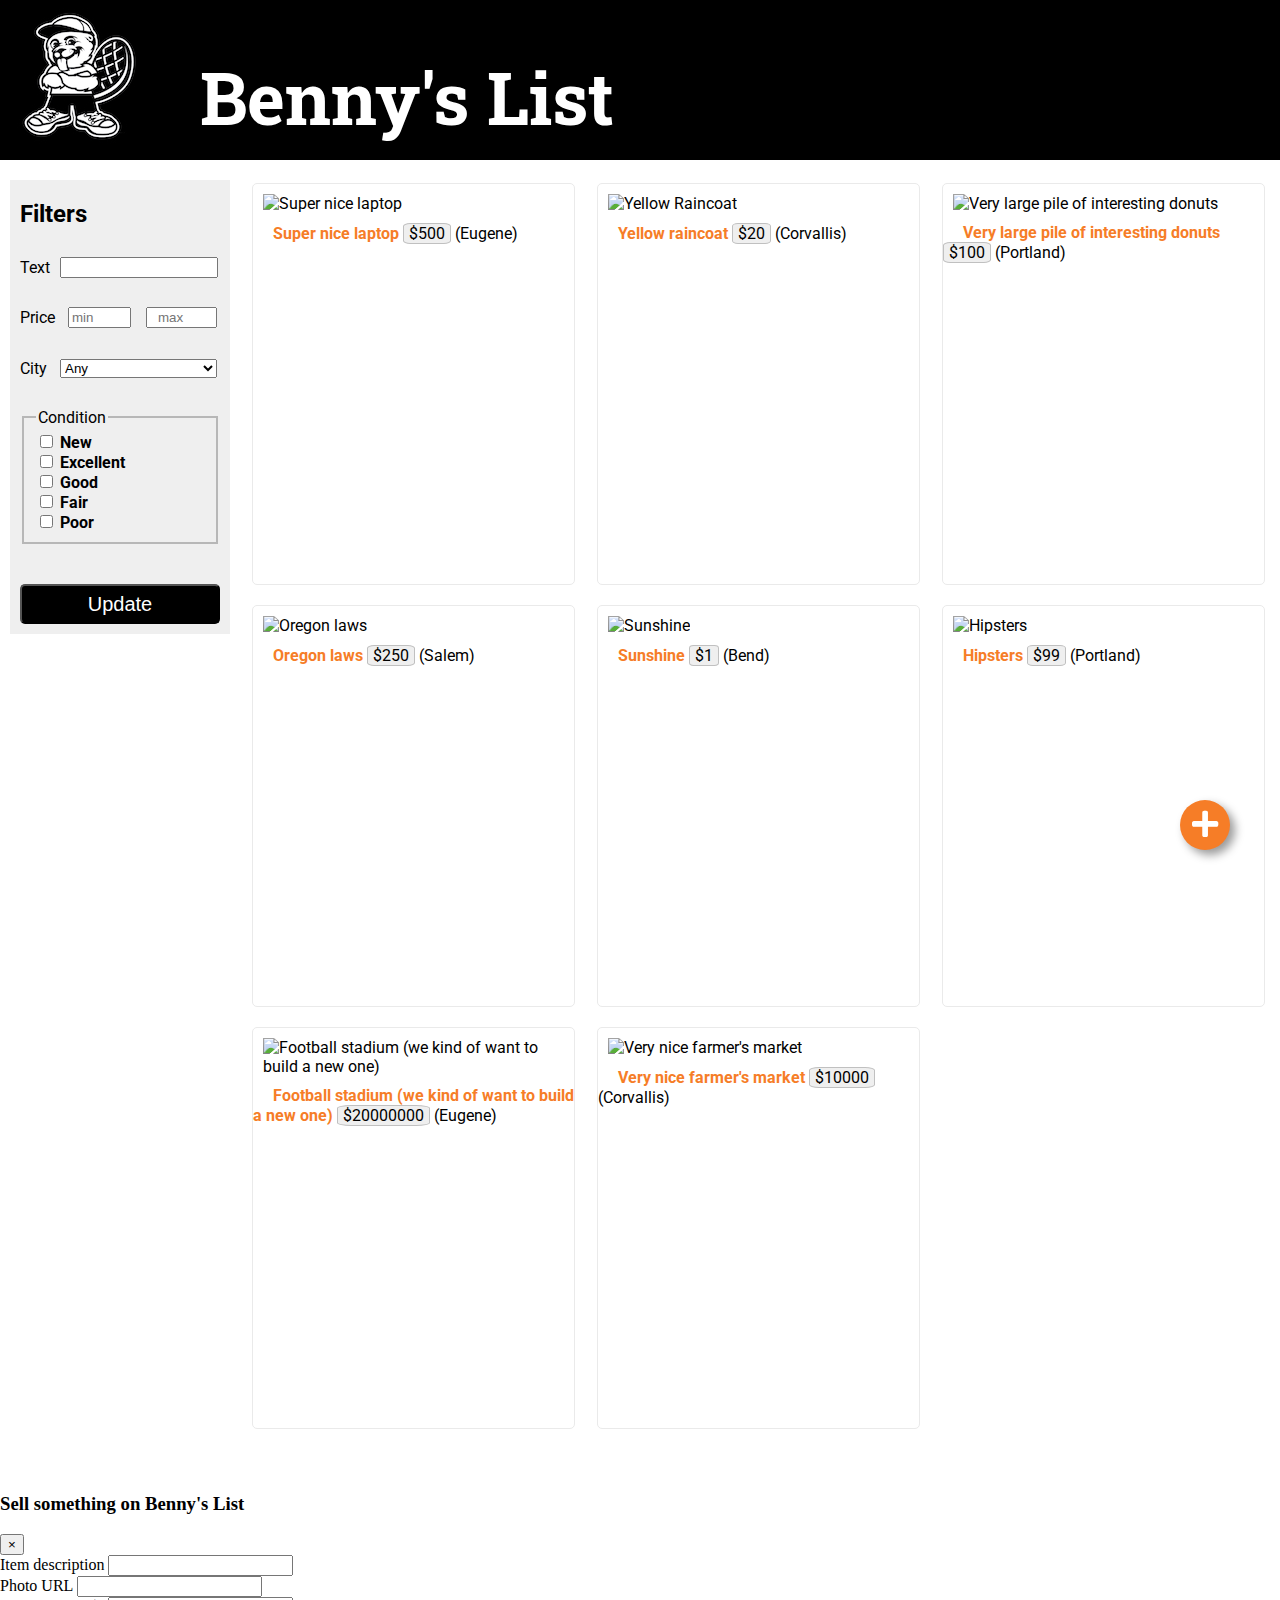
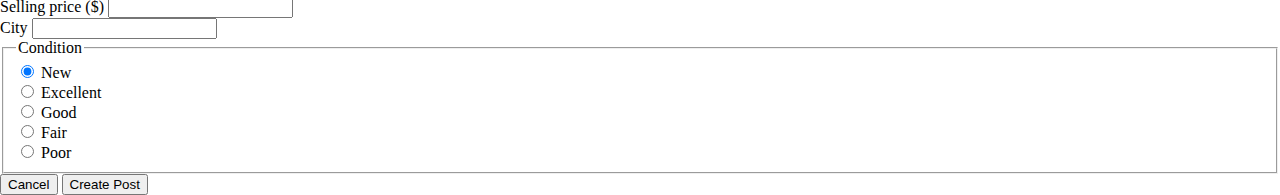
==== assignment3.html @ c0419ea3 "Assignment3" ====
<!DOCTYPE html>
<html>
  <head>
    <meta charset="utf-8">
    <title>Benny's List</title>

    <!--
      This 3rd-party stylesheet makes available the font families to be used
      for this page ("Roboto" and "Roboto Slab").
    -->
    <link href="https://fonts.googleapis.com/css2?family=Roboto+Slab:wght@100&family=Roboto:wght@300;400&display=swap" rel="stylesheet">

    <!--
      This 3rd-party stylesheet incorporates SVG icons from Font Awesome:
      http://fontawesome.com/.  Specifically, each of the <i> elements below
      incorporates an icon from Font Awesome.
    -->
    <link rel="stylesheet" href="https://use.fontawesome.com/releases/v5.15.4/css/all.css" crossorigin="anonymous">

    <link rel="stylesheet" href="style.css">

    <script src="index.js" charset="utf-8" defer></script>
  </head>
  <body>

    <header>

      <div class="header-image-container">
        <img src="benny.jpg" alt="Benny logo">
      </div>

      <h1 class="site-title"><a href="#">Benny's List</a></h1>

    </header>

    <main class="content">
      <aside class="filter-container">

        <h2>Filters</h2>

        <div class="filter-input-container">
          <label for="filter-text" class="filter-input-label">Text</label>
          <div class="filter-input-element">
            <input type="text" name="filter-text" id="filter-text" class="filter-input">
          </div>
        </div>

        <div class="filter-input-container">
          <label for="filter-min-price" class="filter-input-label">Price</label>
          <div class="filter-input-element">
            <input type="text" name="filter-min-price" id="filter-min-price" class="filter-input" placeholder="min">
          </div>
          <div class="filter-input-element">
            <input type="text" name="filter-max-price" id="filter-max-price" class="filter-input" placeholder="max">
          </div>
        </div>

        <div class="filter-input-container">
          <label for="filter-city" class="filter-input-label">City</label>
          <div class="filter-input-element">
            <select id="filter-city" class="filter-input" name="filter-city">
              <option selected value="">Any</option>
              <option>Corvallis</option>
              <option>Albany</option>
              <option>Eugene</option>
              <option>Portland</option>
              <option>Salem</option>
              <option>Bend</option>
            </select>
          </div>
        </div>

        <div class="filter-input-container">
          <fieldset id="filter-condition" class="filter-fieldset">
            <legend>Condition</legend>
            <div>
              <input type="checkbox" name="filter-condition" id="filter-condition-new" value="new">
              <label for="filter-condition-new">New</label>
            </div>
            <div>
              <input type="checkbox" name="filter-condition" id="filter-condition-excellent" value="excellent">
              <label for="filter-condition-excellent">Excellent</label>
            </div>
            <div>
              <input type="checkbox" name="filter-condition" id="filter-condition-good" value="good">
              <label for="filter-condition-good">Good</label>
            </div>
            <div>
              <input type="checkbox" name="filter-condition" id="filter-condition-fair" value="fair">
              <label for="filter-condition-fair">Fair</label>
            </div>
            <div>
              <input type="checkbox" name="filter-condition" id="filter-condition-poor" value="poor">
              <label for="filter-condition-poor">Poor</label>
            </div>
          </fieldset>
        </div>

        <button id="filter-update-button" class="action-button">Update</button>

      </aside>

      <section id="posts">

        <div class="post" data-price="500" data-city="Eugene" data-condition="poor">
          <div class="post-contents">
            <div class="post-image-container">
              <img src="https://i.pinimg.com/originals/07/e0/8c/07e08c1195f197dab954a89723339b3b.jpg" alt="Super nice laptop">
            </div>
            <div class="post-info-container">
              <a href="#" class="post-title">Super nice laptop</a> <span class="post-price">$500</span> <span class="post-city">(Eugene)</span>
            </div>
          </div>
        </div>

        <div class="post" data-price="20" data-city="Corvallis" data-condition="excellent">
          <div class="post-contents">
            <div class="post-image-container">
              <img src="https://p1.pxfuel.com/preview/998/294/512/meadow-yellow-rain-coat-mountains.jpg" alt="Yellow Raincoat">
            </div>
            <div class="post-info-container">
              <a href="#" class="post-title">Yellow raincoat</a> <span class="post-price">$20</span> <span class="post-city">(Corvallis)</span>
            </div>
          </div>
        </div>

        <div class="post" data-price="100" data-city="Portland" data-condition="new">
          <div class="post-contents">
            <div class="post-image-container">
              <img src="http://static-21.sinclairstoryline.com/resources/media/9e359e52-2d79-4aa6-a43b-2ba534b9db0c-large16x9_378b19aa394049a4a9ca7101e4e75be4voodoodoughnutrecord660.jpg?1463527394583" alt="Very large pile of interesting donuts">
            </div>
            <div class="post-info-container">
              <a href="#" class="post-title">Very large pile of interesting donuts</a> <span class="post-price">$100</span> <span class="post-city">(Portland)</span>
            </div>
          </div>
        </div>

        <div class="post" data-price="250" data-city="Salem" data-condition="fair">
          <div class="post-contents">
            <div class="post-image-container">
              <img src="http://static.legalsolutions.thomsonreuters.com/product_photos/p40307624-141728L.jpg" alt="Oregon laws">
            </div>
            <div class="post-info-container">
              <a href="#" class="post-title">Oregon laws</a> <span class="post-price">$250</span> <span class="post-city">(Salem)</span>
            </div>
          </div>
        </div>

        <div class="post" data-price="1" data-city="Bend" data-condition="new">
          <div class="post-contents">
            <div class="post-image-container">
              <img src="http://i.huffpost.com/gen/1573833/images/o-SUNSHINE-facebook.jpg" alt="Sunshine">
            </div>
            <div class="post-info-container">
              <a href="#" class="post-title">Sunshine</a> <span class="post-price">$1</span> <span class="post-city">(Bend)</span>
            </div>
          </div>
        </div>

        <div class="post" data-price="99" data-city="Portland" data-condition="fair">
          <div class="post-contents">
            <div class="post-image-container">
              <img src="http://www.portlandhipster.com/wp-content/uploads/2015/09/hipsters.jpg" alt="Hipsters">
            </div>
            <div class="post-info-container">
              <a href="#" class="post-title">Hipsters</a> <span class="post-price">$99</span> <span class="post-city">(Portland)</span>
            </div>
          </div>
        </div>

        <div class="post" data-price="20000000" data-city="Eugene" data-condition="good">
          <div class="post-contents">
            <div class="post-image-container">
              <img src="https://upload.wikimedia.org/wikipedia/commons/thumb/1/1a/102707-Oregon-AutzenStadium-ext.jpg/1200px-102707-Oregon-AutzenStadium-ext.jpg" alt="Football stadium (we kind of want to build a new one)">
            </div>
            <div class="post-info-container">
              <a href="#" class="post-title">Football stadium (we kind of want to build a new one)</a> <span class="post-price">$20000000</span> <span class="post-city">(Eugene)</span>
            </div>
          </div>
        </div>

        <div class="post" data-price="10000" data-city="Corvallis" data-condition="excellent">
          <div class="post-contents">
            <div class="post-image-container">
              <img src="https://farm2.staticflickr.com/1258/1366422925_25663f44c8_z.jpg" alt="Very nice farmer's market">
            </div>
            <div class="post-info-container">
              <a href="#" class="post-title">Very nice farmer's market</a> <span class="post-price">$10000</span> <span class="post-city">(Corvallis)</span>
            </div>
          </div>
        </div>

      </section>

    </main>

    <button type="button" id="sell-something-button"><i class="fas fa-plus"></i></button>

    <div id="modal-backdrop" class="hidden"></div>
    <div id="sell-something-modal" class="hidden">
      <div class="modal-dialog">

        <div class="modal-header">
          <h3>Sell something on Benny's List</h3>
          <button type="button" id="modal-close" class="modal-hide-button">&times;</button>
        </div>

        <div class="modal-body">

          <div class="post-input-element">
            <label for="post-text-input">Item description</label>
            <input type="text" id="post-text-input"></input>
          </div>

          <div class="post-input-element">
            <label for="post-photo-input">Photo URL</label>
            <input type="text" id="post-photo-input">
          </div>

          <div class="post-input-element">
            <label for="post-price-input">Selling price ($)</label>
            <input type="number" id="post-price-input">
          </div>

          <div class="post-input-element">
            <label for="post-city-input">City</label>
            <input type="text" id="post-city-input">
          </div>

          <div class="post-input-element">
            <fieldset id="post-condition-fieldset" class="post-fieldset">
              <legend>Condition</legend>
              <div>
                <input type="radio" name="post-condition" id="post-condition-new" value="new" checked>
                <label for="post-condition-new">New</label>
              </div>
              <div>
                <input type="radio" name="post-condition" id="post-condition-excellent" value="excellent">
                <label for="post-condition-excellent">Excellent</label>
              </div>
              <div>
                <input type="radio" name="post-condition" id="post-condition-good" value="good">
                <label for="post-condition-good">Good</label>
              </div>
              <div>
                <input type="radio" name="post-condition" id="post-condition-fair" value="fair">
                <label for="post-condition-fair">Fair</label>
              </div>
              <div>
                <input type="radio" name="post-condition" id="post-condition-poor" value="poor">
                <label for="post-condition-poor">Poor</label>
              </div>
            </fieldset>
          </div>

        </div>

        <div class="modal-footer">
          <button type="button" id="modal-cancel" class="modal-hide-button action-button">Cancel</button>
          <button type="button" id="modal-accept" class="action-button">Create Post</button>
        </div>

      </div>
    </div>

  </body>
</html>
---- style.css ----
/*
 * You should write your CSS in this file.  Don't forget to add your name and
 * @oregonstate.edu email address below.
 *
 * name:
 * email:
 */
header{
    color: rgb(255, 255, 255);
    background-color: black;
    font-family: "Roboto Slab";
    font-size:36px;
    font-weight:100;
    
}

.site-title a:link
{
    text-decoration: none;
    color: rgb(255, 255, 255);  
    position: absolute;
    top:50px;
    left: 200px;
}
.site-title a:visited
{
    text-decoration: none;
    color: rgb(255, 255, 255);
}
.filter-container{
    background-color: #efefef;
    position: absolute;
    top:180px;
    left:10px;
    width:200px;
    font-family: "Roboto";
    padding-left: 10px;
    padding-right: 10px;
    

}
.filter-input-container{
    /* display: flex; */
    padding-top: 10px;

}
.filter-container div{
    font-family: "Roboto";
}

.filter-input-element
{
    padding-left: 10px;
    position: relative;
    bottom: 20px;
    left: 30px;
    /* display: inline-block; */
    padding-right: 5px;
    border: 0 solid #c0c0c0;
    border-radius: 1opx;
}


.conter{
    font-size: 40px;
}
.filter-condition{
    width: 200px;
}
.post{
    display:flex;
    border: 1px solid #eaeaea;
    max-width: 321px;
    height: 321px;
    font-family: "Roboto";
    border-radius: 5px;
}
.post img{
    max-width: 299px;
    max-height: 300px;
    margin:10px
}
#filter-update-button{
    width: 200px;
    height: 40px;
    justify-content: center;
    margin-top: 20px;
    background-color: black;
    color: white;
    font-size: 20px;
    border-radius: 5px;
    margin-bottom: 10px;
    font-weight: 100;
}
#filter-update-button:hover{
    background-color: #f3d0b5;
    color: black;
    cursor:pointer;
}
#posts{
    display: flex;
    flex-wrap: wrap;
    margin-left: 240px;
}
.post{
    height: 400px;
    width: 400px;
    margin-left: 12px;
    margin-bottom: 20px;
    position: relative;
    bottom:25px;
    margin-right: 10px;
    margin-bottom: 20px;
    
    
}
.post a:link
{
    padding-left: 20px;
    text-decoration: none;
    color: #f67d27;;
    font-weight: bold;
}
.post a:visited
{
    text-decoration: none;
    color: #f67d27;
}
.post a:link:hover
{
    text-decoration: underline;
    cursor:pointer;
    color: #f67d27;;
}
.post-price{
    background-color: #efefef;
    border: 1px solid #c0c0c0;
    padding-left: 5px;
    padding-right: 5px;
    border-radius: 15%;
}
#sell-something-button{
    border-radius: 100%;
    position:fixed;
    bottom:50px;
    right: 50px;
    color:white;
    background-color: #f67d27;
    height: 50px;
    width: 50px;
    font-size: 30px;
    justify-content: center;
    margin-top: 10px;
    box-shadow: 5px 5px 10px rgba(0, 0, 0, 0.4);
    border: #f67d27;

}
#sell-something-button:hover{
    border-radius: 100%;
    position:fixed;
    bottom:45px;
    right: 45px;
    color:white;
    background-color: #f67d27;
    height: 60px;
    width: 60px;
    font-size: 35px;
    justify-content: center;
    margin-top: 10px;
    cursor:pointer;

}
#filter-max-price{
    padding-left: 10px;
    width: 55px;
    position: relative;
    bottom: 21px;
    left: 86px;
    /* display: inline-block; */
}
#filter-min-price{
    width: 55px;
    position: relative;
    left:8px
}
#filter-city{
  width: 157px;  
}
.filter-input-container:has(#filter-city)
{
    position: relative;
    bottom: 20px;
}
.filter-input-container:has(legend)
{
    position: relative;
    bottom: 20px;
    font-weight: bold;
    width: 200px;
    
}
#filter-text
{
    width: 150px
}
body
{
    margin: 0px;
    padding:0px;
}
.filter-fieldset{
    border: 2px solid #b7b7b7;
    
}
legend{
    font-weight: 400;
}
span{
    display: inline-block;
}
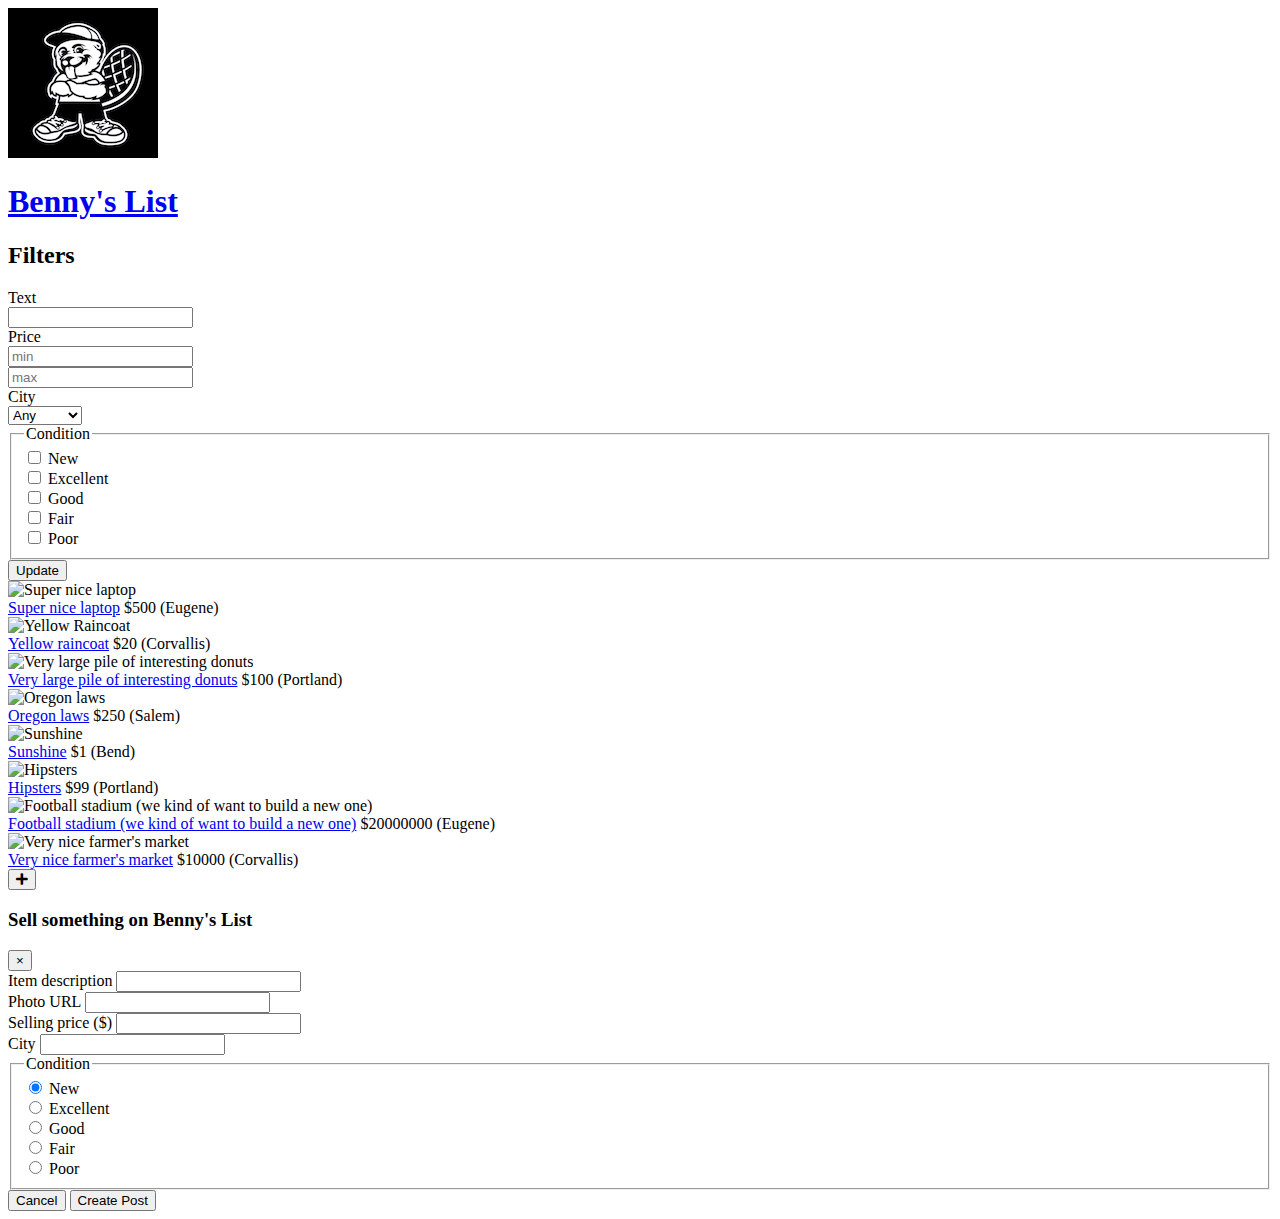
==== commit 22139aab: "test" ====
--- a/assignment3.html
+++ b/assignment3.html
@@ -17,9 +17,9 @@
     -->
     <link rel="stylesheet" href="https://use.fontawesome.com/releases/v5.15.4/css/all.css" crossorigin="anonymous">
 
-    <link rel="stylesheet" href="style.css">
-
-    <script src="index.js" charset="utf-8" defer></script>
+    <link rel="stylesheet" href="assignment3style.css">
+
+    <script src="assignment3JS.js" charset="utf-8" defer></script>
   </head>
   <body>
 
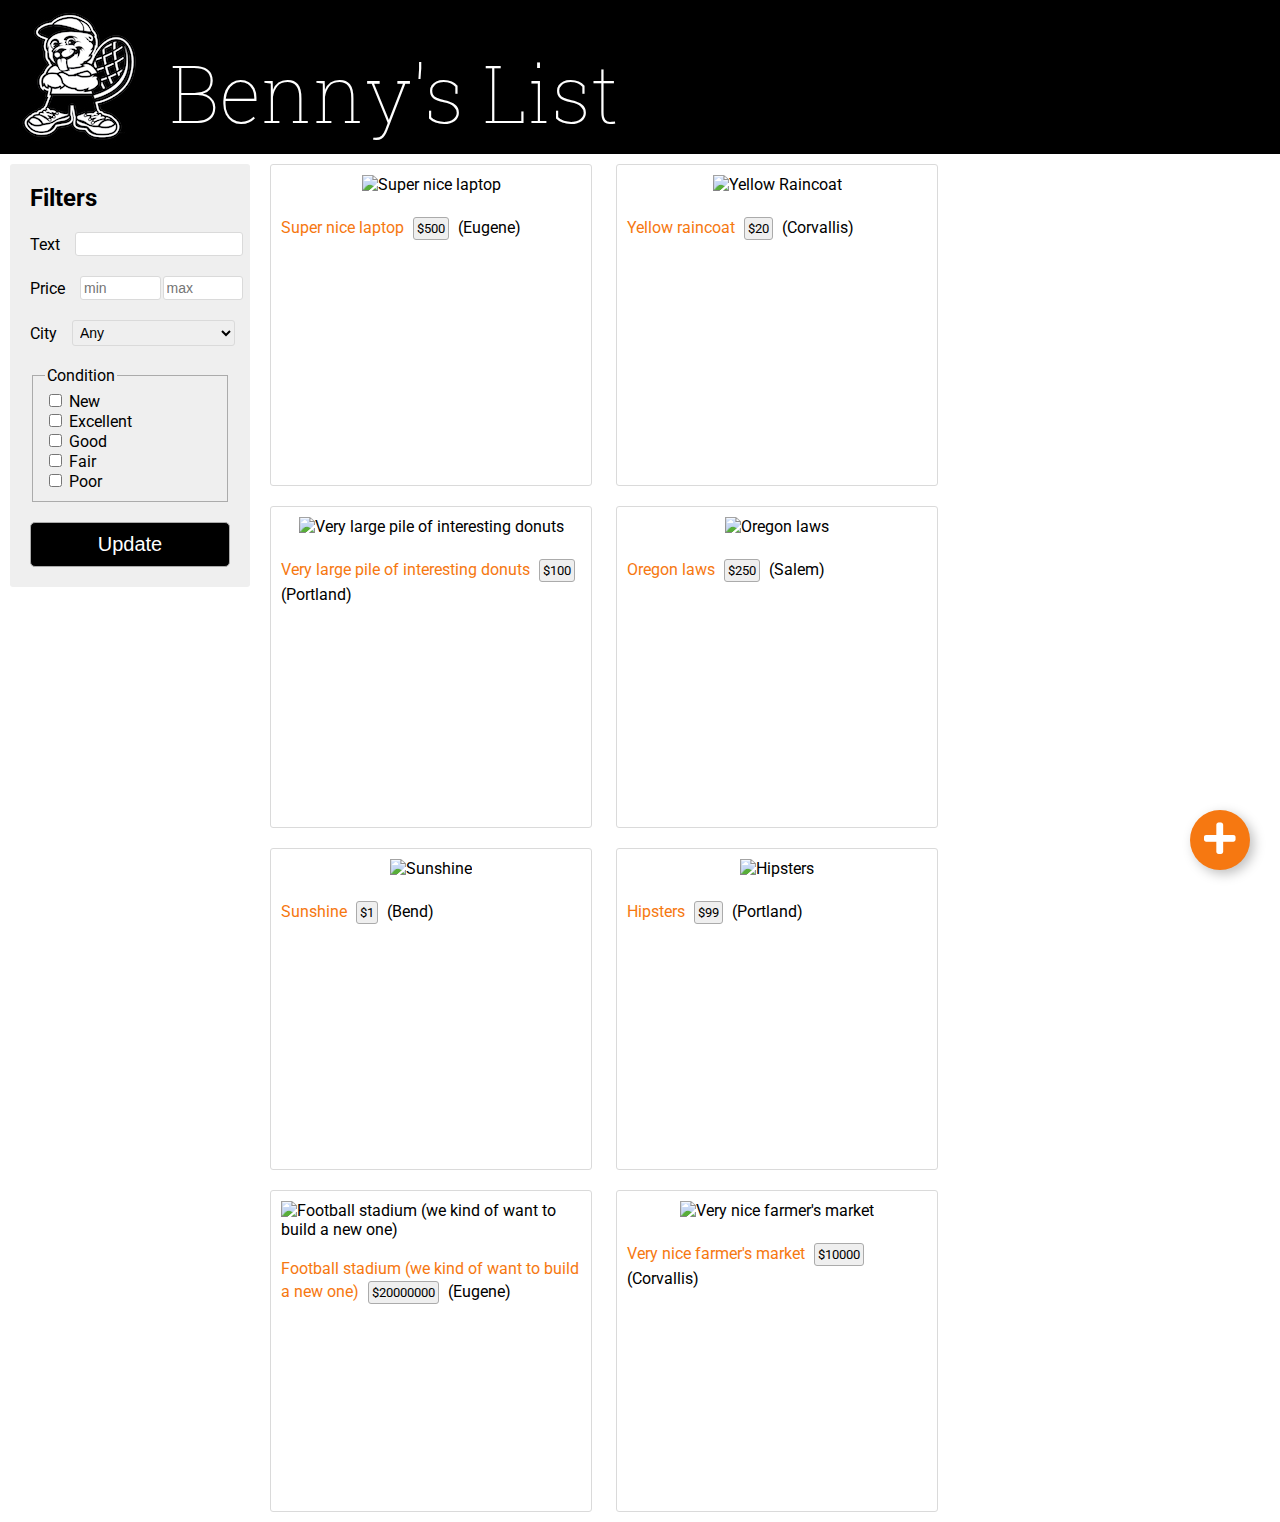
==== commit 233e3b07: "FixStyle" ====
--- a/assignment3.html
+++ b/assignment3.html
@@ -17,7 +17,7 @@
     -->
     <link rel="stylesheet" href="https://use.fontawesome.com/releases/v5.15.4/css/all.css" crossorigin="anonymous">
 
-    <link rel="stylesheet" href="assignment3style.css">
+    <link rel="stylesheet" href="assignment3Style.css">
 
     <script src="assignment3JS.js" charset="utf-8" defer></script>
   </head>
--- a/assignment3Style.css
+++ b/assignment3Style.css
@@ -0,0 +1,277 @@
+body {
+  font-family: 'Roboto', sans-serif;
+  margin: 0;
+}
+
+a {
+  text-decoration: none;
+  color: #f67811;
+}
+
+a:hover {
+  text-decoration: underline;
+}
+
+header {
+  background-color: #000;
+  display: flex;
+  align-items: center;
+  position: relative;
+}
+
+header a {
+  color: #fff;
+}
+
+.site-title {
+  font-family: "Roboto Slab", serif;
+  font-size: 80px;
+  font-weight: 100;
+  margin: 0 0 0 20px;
+  padding-top: 30px;
+}
+
+.site-title a:hover {
+  text-decoration: none;
+}
+
+.content {
+  display: flex;
+}
+
+.filter-container {
+  display: inline-block;
+  min-width: 200px;
+  max-width: 200px;
+  margin: 10px 10px auto 10px;
+  padding: 20px;
+  border-radius: 3px;
+  background-color: #efefef;
+}
+
+.filter-container h2 {
+  margin: 0;
+}
+
+.filter-input-container {
+  width: 100%;
+  margin: 20px 0;
+  display: flex;
+  align-items: center;
+}
+
+.filter-input-element {
+  margin: 0 5px;
+  flex: 1 1 100%;
+}
+
+.filter-input {
+  font-size: 14px;
+  width: 100%;
+  margin-left: 10px;
+  padding: 3px;
+  border: 1px solid #dadada;
+  border-radius: 3px;
+}
+
+.filter-fieldset {
+  flex: 1 100%;
+  border: 1px solid #ababab;
+}
+
+.action-button {
+  font-size: 20px;
+  color: white;
+  padding: 10px;
+  background-color: #000;
+  border: 1px solid #ababab;
+  border-radius: 5px;
+  font-weight: lighter;
+  cursor: pointer;
+}
+
+.action-button:hover {
+  background-color: #f9d2b2;
+  border-color: #333;
+  color: #333;
+}
+
+#filter-update-button {
+  width: 100%;
+}
+
+.post {
+  display: inline-block;
+  vertical-align: top;
+  height: 300px;
+  width: 300px;
+  margin: 10px;
+  padding: 10px;
+  border: 1px solid #dadada;
+  border-radius: 3px;
+}
+
+.post-contents {
+  display: flex;
+  flex-direction: column;
+  align-items: center;
+  height: 100%;
+  width: 100%;
+}
+
+.post-image-container img {
+  max-height: 240px;
+  max-width: 300px;
+}
+
+.post-info-container {
+  width: 100%;
+  margin-top: 20px;
+}
+
+.post-price {
+  display: inline-block;
+  font-size: 80%;
+  padding: 3px;
+  margin: 3px 5px;
+  border: 1px solid #ababab;
+  border-radius: 3px;
+  background: #efefef;
+}
+
+#sell-something-button {
+  position: fixed;
+  right: 30px;
+  bottom: 30px;
+  height: 60px;
+  width: 60px;
+  border: none;
+  border-radius: 30px;
+  font-size: 36px;
+  background-color: #f67811;
+  color: #fff;
+  cursor: pointer;
+  box-shadow: 4px 4px 12px rgba(0, 0, 0, 0.25);
+}
+
+#sell-something-button:hover,
+#sell-something-button:focus {
+  right: 27px;
+  bottom: 27px;
+  height: 66px;
+  width: 66px;
+  border-radius: 33px;
+  font-size: 40px;
+}
+
+#sell-something-button:focus {
+  outline: none;
+}
+
+/*
+ * Modal stuff
+ */
+
+#modal-backdrop {
+  position: fixed;
+  top: 0;
+  bottom: 0;
+  left: 0;
+  right: 0;
+  z-index: 1000;
+  background-color: rgba(0, 0, 0, 0.85);
+}
+
+#sell-something-modal {
+  position: fixed;
+  top: 0;
+  bottom: 0;
+  left: 0;
+  right: 0;
+  z-index: 1010;
+  overflow: scroll;
+}
+
+.hidden {
+  display: none;
+}
+
+.modal-dialog {
+  width: auto;
+  max-width: 600px;
+  min-width: 350px;
+  min-height: 300px;
+  margin: 40px auto;
+  background-color: #fff;
+  border-radius: 15px;
+}
+
+.modal-header {
+  position: relative;
+  padding: 10px 20px;
+}
+
+.modal-header h3 {
+  margin: 0;
+  font-size: 28px;
+}
+
+#modal-close {
+  position: absolute;
+  right: 10px;
+  top: 5px;
+  font-size: 24px;
+  border: none;
+  background: none;
+  padding: 0;
+  cursor: pointer;
+}
+
+.modal-body {
+  padding: 20px;
+}
+
+.post-input-element {
+  display: flex;
+  align-items: center;
+  font-size: 20px;
+  margin: 10px 0;
+}
+
+.post-input-element > label {
+  font-weight: 600;
+  flex: 1 75px;
+  margin-right: 10px;
+}
+
+.post-input-element input {
+  flex: 6 200px;
+  padding: 8px;
+  font-size: 20px;
+  border: 1px solid #aaa;
+}
+
+.post-fieldset {
+  flex: 1 100%;
+  border: 1px solid #ababab;
+}
+
+.modal-footer {
+  display: flex;
+  justify-content: flex-end;
+  padding: 10px 10px 20px 10px;
+}
+
+#modal-cancel,
+#modal-accept {
+  margin-right: 20px;
+}
+
+#modal-cancel {
+  color: #333;
+  background-color: #fff;
+}
+
+#modal-cancel:hover {
+  background-color: #eee;
+}
